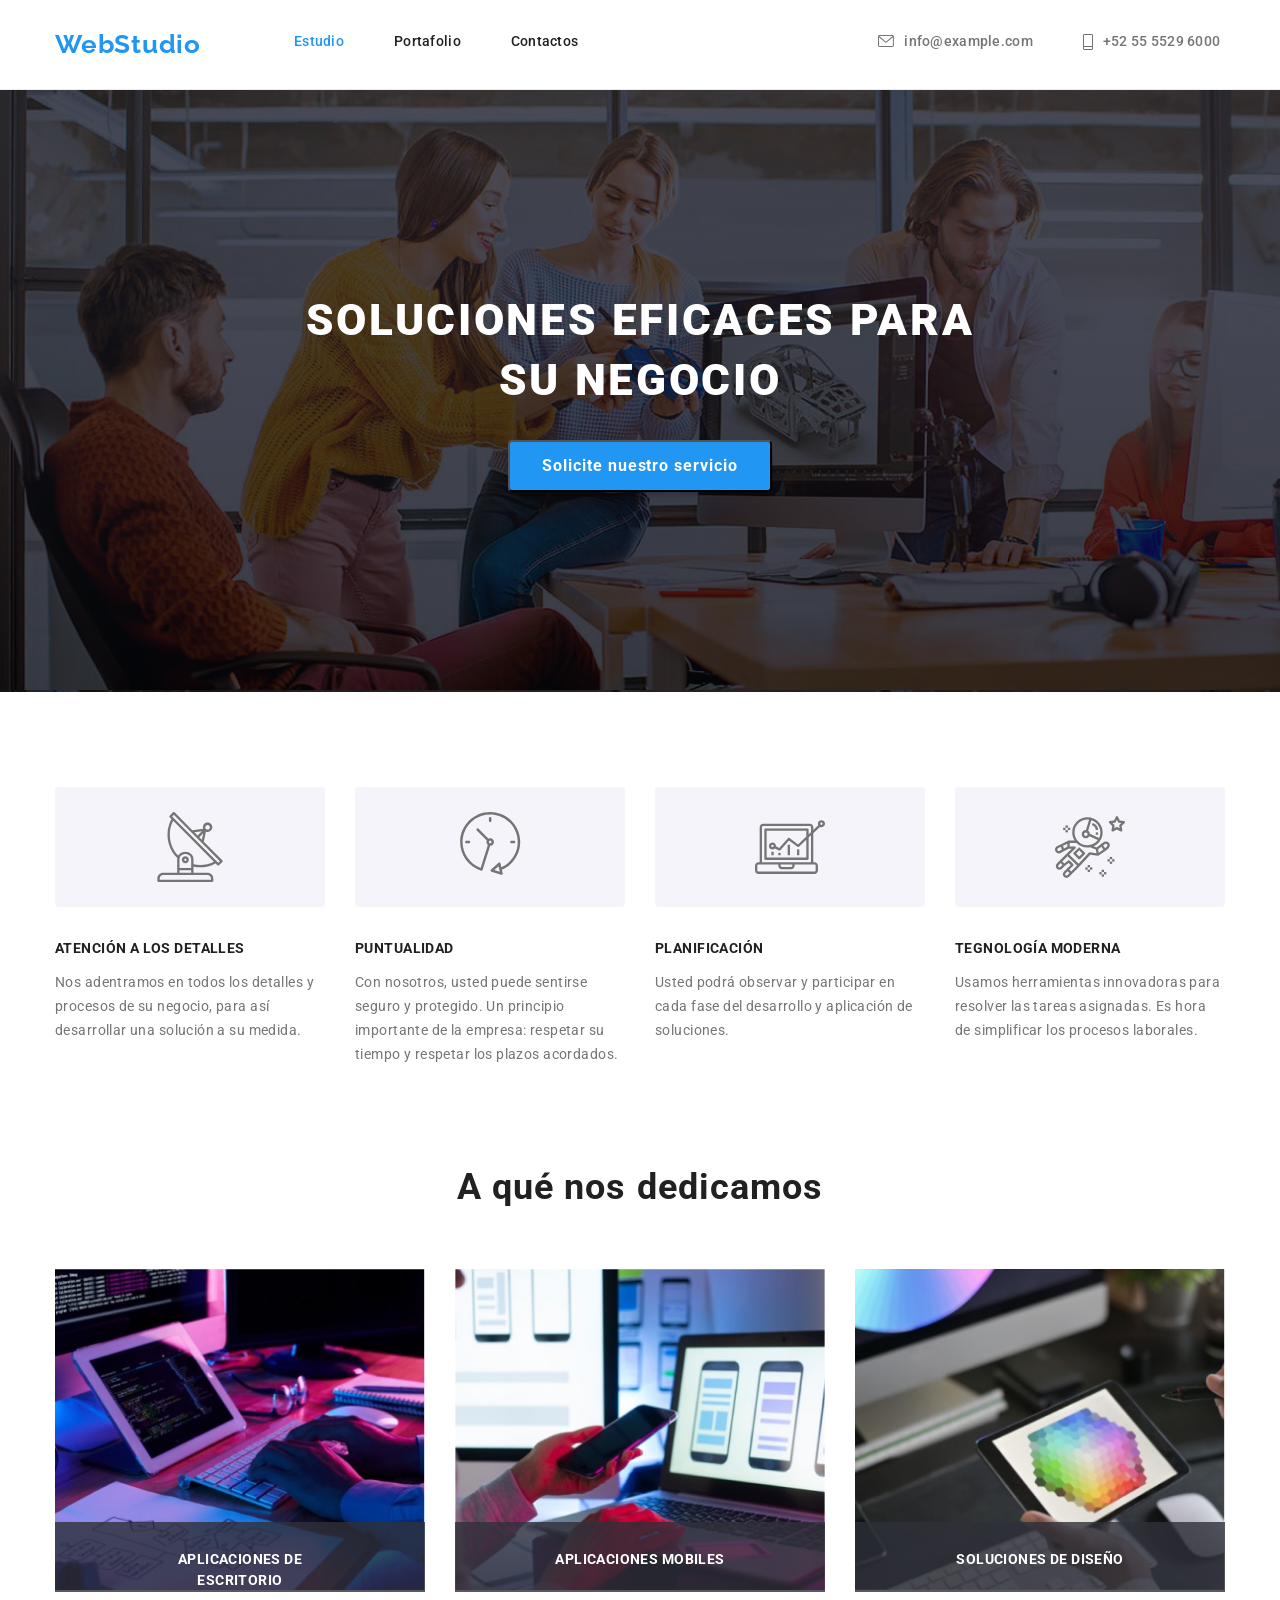
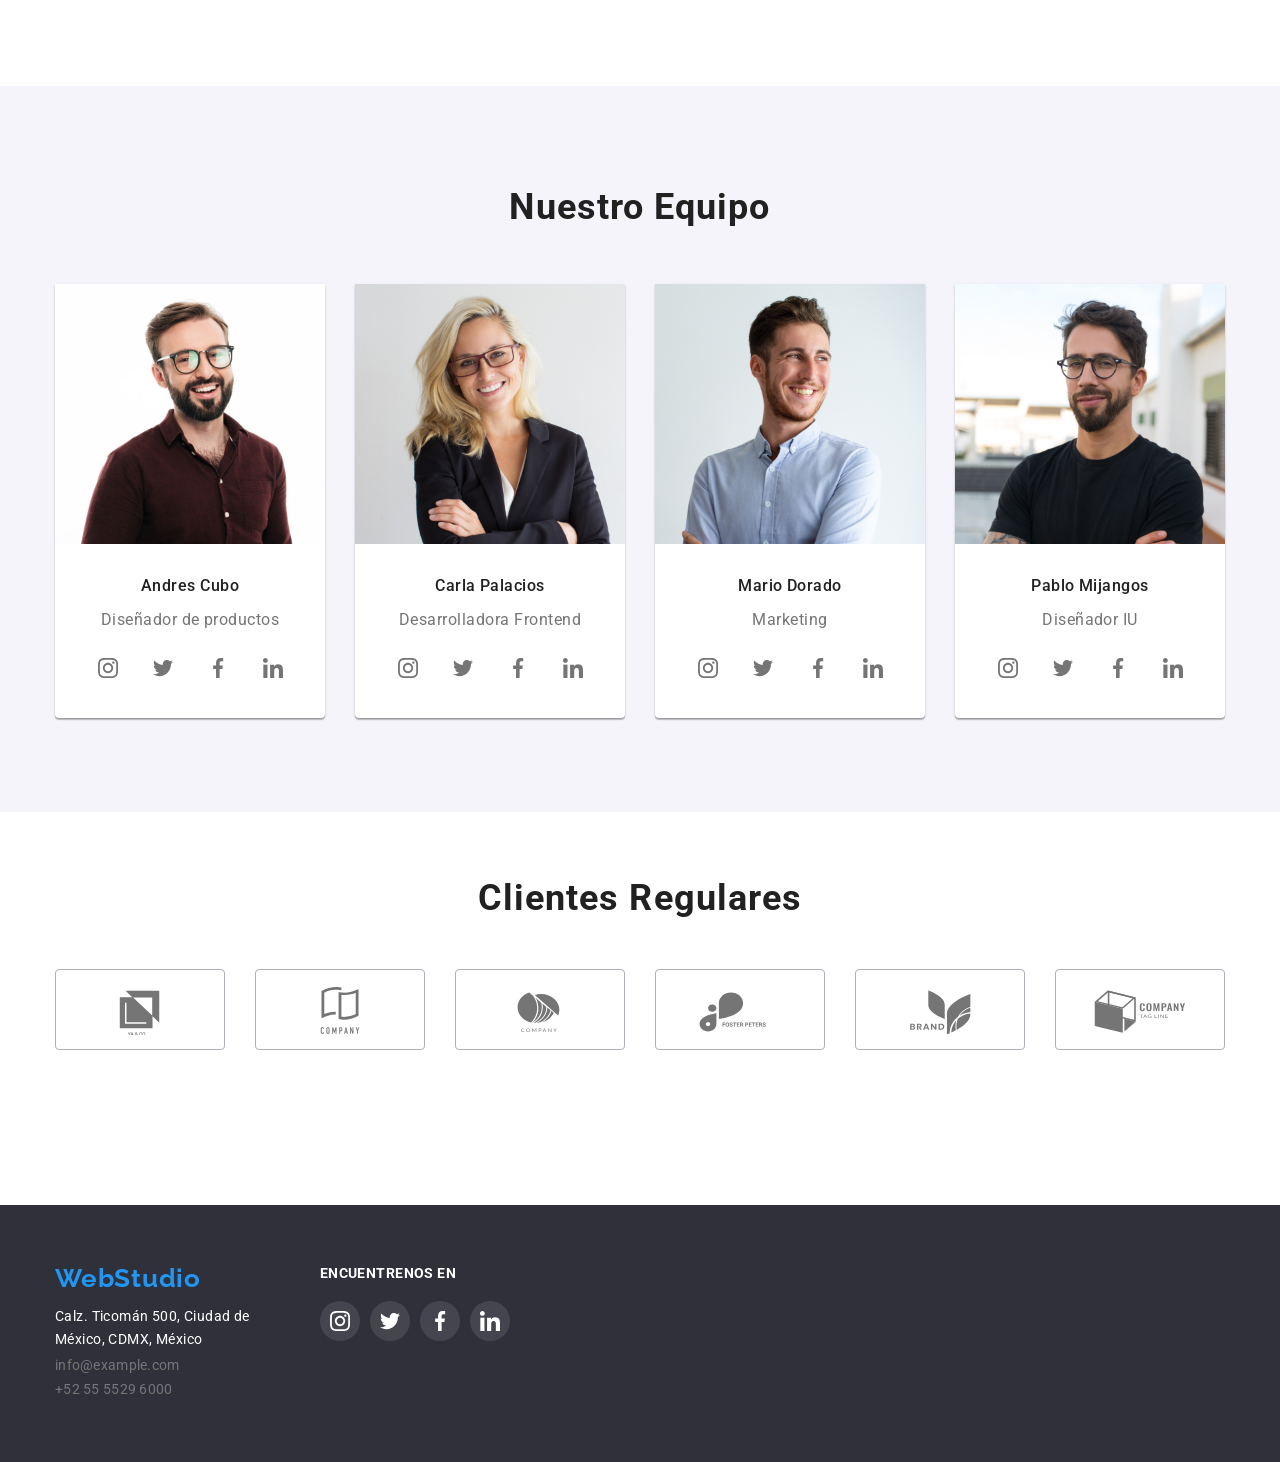
==== index.html @ a6da3574 "Agregar archivos del repositorio 4" ====
<!DOCTYPE html>
<html lang="en">
  <head>
    <meta charset="UTF-8" />
    <meta http-equiv="X-UA-Compatible" content="IE=edge" />
    <meta name="viewport" content="width=device-width, initial-scale=1.0" />
    <title>Tarea de Casa</title>
    <link
      rel="stylesheet"
      href="https://cdnjs.cloudflare.com/ajax/libs/modern-normalize/1.0.0/modern-normalize.min.css"
    />
    <link rel="stylesheet" href="./css/styles.css" />
    <link rel="preconnect" href="https://fonts.googleapis.com" />
    <link rel="preconnect" href="https://fonts.gstatic.com" crossorigin />
    <link
      href="https://fonts.googleapis.com/css2?family=Raleway:wght@700&family=Roboto:wght@400;500;700;900&display=swap"
      rel="stylesheet"
    />
  </head>
  <body>
    <header class="container-header">
      <div class="container flex">
        <nav class="container-nav">
          <a class="header-webstudio" href="webStudio">WebStudio</a>
          <ul class="set-header">
            <li class="item-header">
              <a class="header-text estudio" href="./index.html"> Estudio</a>
            </li>
            <li class="item-header">
              <a class="header-text" href="./portafolio.html"> Portafolio</a>
            </li>
            <li class="item-header">
              <a class="header-text" href="Contactos"> Contactos</a>
            </li>
          </ul>
        </nav>
        <ul class="set-link-header">
          <li class="item-header">
            <svg class="icons-header">
              <use href="./images/symbol-defs.svg#icon-sobre"></use>
            </svg>
            <a class="a-header-text sobre" href="info@example.com">
              info@example.com
            </a>
          </li>
          <li class="item-header">
            <svg class="icons-header telefonio">
              <use href="./images/symbol-defs.svg#icon-telefonio"></use>
            </svg>
            <a class="a-header-text" href="+525555296000"> +52 55 5529 6000 </a>
          </li>
        </ul>
      </div>
    </header>
    <main>
      <section class="container-heroes">
        <div class="container">
          <h1 class="heroes-title">
            SOLUCIONES EFICACES PARA <br />
            SU NEGOCIO
          </h1>
          <button class="heroes-button" type="button">
            Solicite nuestro servicio
          </button>
        </div>
      </section>
      <!--Grupo 1-->
      <section class="container-indicators">
        <div class="container">
          <ul class="card-set-indicators">
            <li class="item-indicators">
              <div class="box-indicators">
                <svg class="icons-indicators">
                  <use href="./images/symbol-defs.svg#icon-antena-1"></use>
                </svg>
              </div>
              <h3 class="indicators-title">ATENCIÓN A LOS DETALLES</h3>
              <p class="indicators-text">
                Nos adentramos en todos los detalles y<br />procesos de su
                negocio, para así <br />desarrollar una solución a su medida.
              </p>
            </li>
            <li class="item-indicators">
              <div class="box-indicators">
                <svg class="icons-indicators">
                  <use href="./images/symbol-defs.svg#icon-reloj-1"></use>
                </svg>
              </div>
              <h3 class="indicators-title">PUNTUALIDAD</h3>
              <p class="indicators-text">
                Con nosotros, usted puede sentirse <br />seguro y protegido. Un
                principio <br />importante de la empresa: respetar su
                <br />tiempo y respetar los plazos acordados.
              </p>
            </li>
            <li class="item-indicators">
              <div class="box-indicators">
                <svg class="icons-indicators">
                  <use href="./images/symbol-defs.svg#icon-diagrama-1"></use>
                </svg>
              </div>
              <h3 class="indicators-title">PLANIFICACIÓN</h3>
              <p class="indicators-text">
                Usted podrá observar y participar en <br />cada fase del
                desarrollo y aplicación de <br />soluciones.
              </p>
            </li>
            <li class="item-indicators">
              <div class="box-indicators">
                <svg class="icons-indicators">
                  <use href="./images/symbol-defs.svg#icon-astronauta-1"></use>
                </svg>
              </div>
              <h3 class="indicators-title">TEGNOLOGÍA MODERNA</h3>
              <p class="indicators-text">
                Usamos herramientas innovadoras para <br />resolver las tareas
                asignadas. Es hora <br />de simplificar los procesos laborales.
              </p>
            </li>
          </ul>
        </div>
      </section>
      <!--Grupo 3-->
      <section class="container-dedicate">
        <div class="container">
          <h2 class="dedicate-our-title">A qué nos dedicamos</h2>
          <ul class="set-images-dedicate">
            <!--imagen 1-->
            <li class="background">
              <img
                class="images-our-team"
                src="./images/computablet1.jpg"
                alt="Primer Miembro del Equipo"
                width="370px"
                height="294px"
              />
              <div class="box-dedicate-bottom">
                <p class="text-dedicate">APLICACIONES DE ESCRITORIO</p>
              </div>
            </li>
            <!--imagen 3-->
            <li class="background">
              <img
                class="images-our-team"
                src="./images/compucelular2.jpg"
                alt="Primer Miembro del Equipo"
                width="370px"
                height="294px"
              />
              <div class="box-dedicate-bottom">
                <p class="text-dedicate">APLICACIONES MOBILES</p>
              </div>
            </li>
            <!--imagen 4-->
            <li class="background">
              <img
                class="images-our-team"
                src="./images/tabletpaletacolores.jpg"
                alt="Primer Miembro del Equipo"
                width="370px"
                height="294px"
              />
              <div class="box-dedicate-bottom">
                <p class="text-dedicate">SOLUCIONES DE DISEÑO</p>
              </div>
            </li>
          </ul>
        </div>
      </section>
      <!--Grupo 2-->
      <section class="our-team">
        <div class="container">
          <h2 class="title-our-team">Nuestro Equipo</h2>
          <!--Tarjetas del equipo-->
          <ul class="set-images-team">
            <!--Tarjeta 1-->
            <li class="item-our-team">
              <img
                class="images-our-team"
                src="./images/andrescubos.jpg"
                alt="Primer Miembro del Equipo"
                width="270"
                height="260"
              />
              <h3 class="name-employee">Andres Cubo</h3>
              <p class="function-employee">Diseñador de productos</p>
              <div class="icons-our-team">
                <div class="hover-conjunt-team">
                  <a class="circle-our-team-icons">
                    <svg class="social-media">
                      <use href="./images/symbol-defs.svg#icon-instagram"></use>
                    </svg>
                  </a>
                </div>
                <div class="hover-conjunt-team">
                  <a class="circle-our-team-icons">
                    <svg class="social-media">
                      <use href="./images/symbol-defs.svg#icon-twitter"></use>
                    </svg>
                  </a>
                </div>
                <div class="hover-conjunt-team">
                  <a class="circle-our-team-icons">
                    <svg class="social-media">
                      <use href="./images/symbol-defs.svg#icon-facebook"></use>
                    </svg>
                  </a>
                </div>
                <div class="hover-conjunt-team">
                  <a class="circle-our-team-icons">
                    <svg class="social-media">
                      <use href="./images/symbol-defs.svg#icon-linkedin"></use>
                    </svg>
                  </a>
                </div>
              </div>
            </li>
            <!--Tarjeta 2-->
            <li class="item-our-team">
              <img
                class="images-our-team"
                src="./images/carlapalacios.jpg"
                alt="Segundo Miembro del Equipo"
                width="270"
                height="260"
              />
              <h3 class="name-employee">Carla Palacios</h3>
              <p class="function-employee">Desarrolladora Frontend</p>
              <div class="icons-our-team">
                <div class="hover-conjunt-team">
                  <a class="circle-our-team-icons">
                    <svg class="social-media">
                      <use href="./images/symbol-defs.svg#icon-instagram"></use>
                    </svg>
                  </a>
                </div>
                <div class="hover-conjunt-team">
                  <a class="circle-our-team-icons">
                    <svg class="social-media">
                      <use href="./images/symbol-defs.svg#icon-twitter"></use>
                    </svg>
                  </a>
                </div>
                <div class="hover-conjunt-team">
                  <a class="circle-our-team-icons">
                    <svg class="social-media">
                      <use href="./images/symbol-defs.svg#icon-facebook"></use>
                    </svg>
                  </a>
                </div>
                <div class="hover-conjunt-team">
                  <a class="circle-our-team-icons">
                    <svg class="social-media">
                      <use href="./images/symbol-defs.svg#icon-linkedin"></use>
                    </svg>
                  </a>
                </div>
              </div>
            </li>
            <!--Tarjeta 3-->
            <li class="item-our-team">
              <img
                class="images-our-team"
                src="./images/mariodorado.jpg"
                alt="Tercer Miembro del Equipo"
                width="270"
                height="260"
              />
              <h3 class="name-employee">Mario Dorado</h3>
              <p class="function-employee">Marketing</p>
              <div class="icons-our-team">
                <div class="hover-conjunt-team">
                  <a class="circle-our-team-icons">
                    <svg class="social-media">
                      <use href="./images/symbol-defs.svg#icon-instagram"></use>
                    </svg>
                  </a>
                </div>
                <div class="hover-conjunt-team">
                  <a class="circle-our-team-icons">
                    <svg class="social-media">
                      <use href="./images/symbol-defs.svg#icon-twitter"></use>
                    </svg>
                  </a>
                </div>
                <div class="hover-conjunt-team">
                  <a class="circle-our-team-icons">
                    <svg class="social-media">
                      <use href="./images/symbol-defs.svg#icon-facebook"></use>
                    </svg>
                  </a>
                </div>
                <div class="hover-conjunt-team">
                  <a class="circle-our-team-icons">
                    <svg class="social-media">
                      <use href="./images/symbol-defs.svg#icon-linkedin"></use>
                    </svg>
                  </a>
                </div>
              </div>
            </li>
            <!--Tarjeta 4-->
            <li class="item-our-team">
              <img
                class="images-our-team"
                src="./images/pablomijangos.jpg"
                alt="cuarto Miembro del Equipo"
                width="270"
                height="260"
              />
              <h3 class="name-employee">Pablo Mijangos</h3>
              <p class="function-employee">Diseñador IU</p>
              <div class="icons-our-team">
                <div class="hover-conjunt-team">
                  <a class="circle-our-team-icons">
                    <svg class="social-media">
                      <use href="./images/symbol-defs.svg#icon-instagram"></use>
                    </svg>
                  </a>
                </div>
                <div class="hover-conjunt-team">
                  <a class="circle-our-team-icons">
                    <svg class="social-media">
                      <use href="./images/symbol-defs.svg#icon-twitter"></use>
                    </svg>
                  </a>
                </div>
                <div class="hover-conjunt-team">
                  <a class="circle-our-team-icons">
                    <svg class="social-media">
                      <use href="./images/symbol-defs.svg#icon-facebook"></use>
                    </svg>
                  </a>
                </div>
                <div class="hover-conjunt-team">
                  <a class="circle-our-team-icons">
                    <svg class="social-media">
                      <use href="./images/symbol-defs.svg#icon-linkedin"></use>
                    </svg>
                  </a>
                </div>
              </div>
            </li>
          </ul>
        </div>
      </section>
      <section class="container-regular-customers">
        <div class="container">
          <h2 class="title-regular-customers">Clientes Regulares</h2>
          <ul class="set-regular-customer">
            <li>
              <a class="box-regular-customer">
                <svg class="logos-regular-customer">
                  <use href="./images/symbol-defs.svg#icon-logo-1"></use>
                </svg>
              </a>
            </li>
            <li>
              <a class="box-regular-customer">
                <svg class="logos-regular-customer">
                  <use href="./images/symbol-defs.svg#icon-logo-2"></use>
                </svg>
              </a>
            </li>
            <li>
              <a class="box-regular-customer">
                <svg class="logos-regular-customer">
                  <use href="./images/symbol-defs.svg#icon-logo-3"></use>
                </svg>
              </a>
            </li>
            <li>
              <a class="box-regular-customer">
                <svg class="logos-regular-customer">
                  <use href="./images/symbol-defs.svg#icon-logo-4"></use>
                </svg>
              </a>
            </li>
            <li>
              <a class="box-regular-customer">
                <svg class="logos-regular-customer">
                  <use
                    class="icons"
                    href="./images/symbol-defs.svg#icon-logo-5"
                  ></use>
                </svg>
              </a>
            </li>
            <li>
              <a class="box-regular-customer">
                <svg class="logos-regular-customer">
                  <use
                    class="icons"
                    href="./images/symbol-defs.svg#icon-logo-6"
                  ></use>
                </svg>
              </a>
            </li>
          </ul>
        </div>
      </section>
    </main>
    <!--Base-->
    <footer class="container-footer">
      <div class="container flex">
        <div class="block">
          <a class="header-webstudio-footer" href="webStudio">WebStudio</a>
          <address class="address-footer">
            <p class="p-footer">
              Calz. Ticomán 500, Ciudad de <br />México, CDMX, México
            </p>
            <ul class="set-addrees-footer">
              <li class="item-a-footer">
                <a class="a-footer" href="info@example.com">
                  info@example.com</a
                >
              </li>
              <li class="item-a-footer">
                <a class="a-footer" href="+525555296000"> +52 55 5529 6000 </a>
              </li>
            </ul>
          </address>
        </div>
        <div class="container-footer-icons">
          <p class="title-meet">ENCUENTRENOS EN</p>
          <ul class="set-footer-icons">
            <li>
              <div class="circle-footer-icons">
                <svg class="social-media-footer">
                  <use href="./images/symbol-defs.svg#icon-instagram"></use>
                </svg>
              </div>
            </li>
            <li>
              <div class="circle-footer-icons">
                <svg class="social-media-footer">
                  <use href="./images/symbol-defs.svg#icon-twitter"></use>
                </svg>
              </div>
            </li>
            <li>
              <div class="circle-footer-icons">
                <svg class="social-media-footer">
                  <use href="./images/symbol-defs.svg#icon-facebook"></use>
                </svg>
              </div>
            </li>
            <li>
              <div class="circle-footer-icons">
                <svg class="social-media-footer">
                  <use href="./images/symbol-defs.svg#icon-linkedin"></use>
                </svg>
              </div>
            </li>
          </ul>
        </div>
      </div>
    </footer>
  </body>
</html>
---- css/styles.css ----
html {
  box-sizing: border-box;
}

:root {
  --color-text: #212121;
  --background-color-heroes: #2f303a;
  --border-buttom-header-color: #ececec;
  --background-color-header: #ffffff;
  --background-color-team: #f5f4fa;
  --color-pseudoclase: #2196f3;
  --color-link: #757575;
  --item-products-border: #eeeeee;
  --background-color-icons-footer: rgba(255, 255, 255, 0.1);
  --color-icons: rgba(117, 117, 117, 1);
  --background-color-heroes-degrade: rgba(47, 48, 58, 0.4);
}

*,
*::after,
*::before {
  box-sizing: inherit;
}
/* Estilos para poner a cero la sangría superior de los elementos */
h1,
h2,
h3,
h4,
h5,
h6,
p {
  margin-top: 0;
  margin-bottom: 0;
}
/* Clase para restablecer las propiedades básicas de las listas (ul) */
ul {
  list-style: none;
  padding-left: 0;
  text-decoration: none;
  margin: 0;
}
/* Clase para restablecer las propiedades básicas de los enlaces */
a {
  text-decoration: none;
  color: inherit;
}
/* Propiedades para la correcta visualización de las imágenes */
img {
  display: block;
  max-width: 100%;
  height: auto;
}
/* Propiedad para anular la cursiva en address */

address {
  font-style: normal;
}

body {
  font-size: 14px;
  font-family: 'Roboto', sans-serif;
  letter-spacing: 0.03em;
  color: var(--color-text);
}

/* header */

.container {
  width: 1200px;
  padding-left: 15px;
  padding-right: 15px;
  margin-left: auto;
  margin-right: auto;
}

.flex {
  display: flex;
}

.container-header {
  display: flex;
  background-color: var(--background-color-header);
  border-bottom: 1px solid var(--border-buttom-header-color);
}

.container-nav {
  display: flex;
}

.header-webstudio {
  color: var(--color-pseudoclase);
  font-family: 'Raleway', sans-serif;
  font-size: 26px;
  font-weight: 700;
  line-height: 1.1em;
  letter-spacing: 0.03em;
  text-align: right;
  text-decoration: none;
  padding: 30px 0px;
  margin-right: 93px;
}

.set-header {
  display: flex;
  padding: 30px 0px;
  margin-right: 300px;
}

.header-text {
  font-size: 14px;
  font-weight: 500;
  line-height: 1.7em;
  letter-spacing: 0.02em;
  text-decoration: none;
}

.header-text:hover,
.header-text:focus {
  color: var(--color-pseudoclase);
}

.set-link-header {
  display: flex;
  padding: 30px 0px;
}

.item-header {
  display: flex;
}

.item-header:not(:last-child) {
  margin-right: 50px;
}

.estudio {
  color: var(--color-pseudoclase);
}

.portafolio {
  color: var(--color-pseudoclase);
}

.a-header-text {
  color: var(--color-link);
  font-weight: 500;
  font-size: 14px;
  line-height: 1.7em;
  letter-spacing: 0.02em;
  text-decoration: none;
  text-align: right;
}

.icons-header {
  height: 12px;
  width: 16px;
  fill: var(--color-icons);
  cursor: pointer;
  margin-right: 10px;
  margin-top: 5px;
}

.telefonio {
  height: 16px;
  width: 10px;
  margin-top: 4px;
}

.item-header:hover .a-header-text {
  color: var(--color-pseudoclase);
}

.item-header:hover .icons-header {
  fill: var(--color-pseudoclase);
}

/* Main Section Heroes */
.container-heroes {
  background-image: linear-gradient(rgba(35, 39, 50, 0.6), rgba(5, 7, 12, 0.6)),
    url(../images/Imagen.jpg);
  padding-top: 200px;
  padding-bottom: 200px;
}

.heroes-title {
  color: white;

  font-style: normal;
  font-weight: 900;
  font-size: 44px;
  line-height: 60px;

  text-align: center;
  letter-spacing: 0.06em;
  text-transform: uppercase;
}

.heroes-button {
  margin: auto;
  gap: 10px;
  padding: 10px 32px;
  font-style: normal;
  font-weight: 700;
  font-size: 16px;
  line-height: 1.8;
  display: flex;
  letter-spacing: 0.06em;
  cursor: pointer;
  box-shadow: 0px 4px 4px rgba(0, 0, 0, 0.15);
  border-radius: 4px;
  margin-top: 30px;
  background-color: var(--color-pseudoclase);
  color: var(--background-color-header);
}

/* Main Section indicators */

.container-indicators {
  padding-top: 95px;
  padding-bottom: 94px;
}

.item-indicadors {
  flex-basis: calc((100%-90px) / 4);
}

.box-indicators {
  width: 270px;
  height: 120px;
  background: #f5f4fa;
  border-radius: 4px;
  margin-bottom: 30px;
  display: inline-flex;
}

.icons-indicators {
  padding: 25px 100px;
  fill: var(--color-icons);
  cursor: pointer;
}

.icons-indicators:hover {
  fill: #2196f3;
}

.card-set-indicators {
  display: flex;
  gap: 30px;
}

.indicators-title {
  color: var(--color-text);
  font-size: 14px;
  font-weight: 700;
  line-height: 1.7;
  letter-spacing: 0.03em;
  text-align: left;
  margin-bottom: 10px;
}

.indicators-text {
  color: var(--color-link);
  font-size: 14px;
  font-weight: 400;
  line-height: 1.7;
  letter-spacing: 0.03em;
  text-align: left;
}

/* Main Section dedicate */

.container-dedicate {
  margin: auto;
  mix-blend-mode: normal;
}

.dedicate-our-title {
  font-size: 36px;
  font-weight: 700;
  line-height: 1.5;
  letter-spacing: 0.03em;
  text-align: center;
  margin-bottom: 55.05px;
}

.set-images-dedicate {
  display: flex;
  margin: auto;
  justify-content: center;
  gap: 30px;
}

.background {
  width: 373px;
  height: 323px;
  position: relative;
}

.box-dedicate-bottom {
  width: 370px;
  height: 70px;
  background: rgba(47, 48, 58, 0.8);
  position: absolute;
  bottom: 0;
}

.text-dedicate {
  font-weight: 700;
  font-size: 14px;
  line-height: 1.5;
  text-align: center;
  letter-spacing: 0.03em;
  text-transform: uppercase;
  color: var(--background-color-header);
  padding: 27px 79px;
}

/* Main Section team */

.our-team {
  margin-top: 94px;
  background-color: var(--background-color-team);
}

.title-our-team {
  font-size: 36px;
  font-weight: 700;
  line-height: 1.5;
  letter-spacing: 0.03em;
  text-align: center;
  margin: auto;
  padding-top: 94px;
}

.set-images-team {
  display: flex;
  margin-top: 50px;
  padding-bottom: 94px;
  gap: 30px;
}

.item-our-team {
  box-shadow: 0px 1px 3px rgba(0, 0, 0, 0.12), 0px 1px 1px rgba(0, 0, 0, 0.14),
    0px 2px 1px rgba(0, 0, 0, 0.2);
  border-radius: 0px 0px 4px 4px;
  background-color: white;
}

.name-employee {
  color: var(--color-text);
  font-size: 16px;
  font-weight: 500;
  line-height: 1.5;
  letter-spacing: 0.03em;
  text-align: center;
  padding-top: 30px;
}

.function-employee {
  color: var(--color-link);
  font-size: 16px;
  font-weight: 400;
  line-height: 1.5;
  letter-spacing: 0.03em;
  text-align: center;
  margin-top: 10px;
}

.icons-our-team {
  display: flex;
  padding-top: 16px;
  padding-bottom: 30px;
  align-items: center;
  justify-content: center;
  gap: 15px;
}

.hover-conjunt-team:hover .circle-our-team-icons {
  background-color: var(--color-pseudoclase);
}
.hover-conjunt-team:hover .social-media {
  fill: var(--background-color-header);
}

.circle-our-team-icons {
  height: 40px;
  width: 40px;
  border-radius: 50%;
  display: flex;
  align-items: center;
  justify-content: center;
  cursor: pointer;
}

.circle-our-team-icons:hover {
  background-color: var(--color-pseudoclase);
}

.social-media {
  height: 20px;
  width: 20px;
  fill: var(--color-icons);
  cursor: pointer;
}

.social-media:hover {
  fill: var(--background-color-header);
}

.container-regular-customers {
  padding-bottom: 151px;
}

.title-regular-customers {
  font-size: 36px;
  font-weight: 700;
  line-height: 1.5;
  letter-spacing: 0.03em;
  text-align: center;
  padding-top: 59px;
  margin-bottom: 44px;
}

.set-regular-customer {
  gap: 30px;
  display: flex;
}

.logos-regular-customer {
  box-sizing: border-box;
  border: 1px solid #afb1b8;
  border-radius: 4px;
  width: 170px;
  height: 81px;
  padding: 14px 32px;
  fill: var(--color-icons);
  cursor: pointer;
}

.box-regular-customer:hover .logos-regular-customer {
  fill: var(--color-pseudoclase);
  border-color: var(--color-pseudoclase);
}

/* page Briefcase*/

/* Desde este punto se maneja la pagina de portafolio */

/* main section FilterBriefcase */

.container-briefcase {
  background-color: white;
  margin: auto;
}

.set-filter-briefcase {
  display: flex;
  padding-top: 106px;
  align-items: center;
  justify-content: center;
}

.item-filter-briefcase {
  margin-right: 8px;
}

.filter-briefcase {
  border-radius: 4px;
  font-size: 16px;
  font-weight: 500;
  line-height: 1.5;
  letter-spacing: 0.03em;
  text-align: center;
  border: none;
  cursor: pointer;
  padding: 6px 24px;
}

.filter-briefcase:hover,
.filter-briefcase:focus {
  box-shadow: 0px 2px 2px 0px rgba(0, 0, 0, 0.12);

  box-shadow: 0px 1px 2px 0px rgba(0, 0, 0, 0.08);

  box-shadow: 0px 3px 1px 0px rgba(0, 0, 0, 0.1);
}

.todo {
  background: var(--color-pseudoclase);
  color: white;
  text-align: center;
}

.filter-briefcase:hover,
.filter-briefcase:focus {
  background: var(--color-pseudoclase);
  color: white;
}

/* main section products */

.set-products {
  display: flex;
  flex-wrap: wrap;
  margin-top: 50px;
  padding-bottom: 82px;
  gap: 26px;
}

.item-products {
  background-color: var(--background-color-header);
  border-radius: 4px;
  border: 1px solid var(--item-products-border);
}

.item-products:hover {
  box-shadow: 1px 4px 6px 0px rgba(0, 0, 0, 0.16);

  box-shadow: 0px 4px 4px 0px rgba(0, 0, 0, 0.06);

  box-shadow: 0px 1px 1px 0px rgba(0, 0, 0, 0.12);
}

.title-information {
  cursor: pointer;
  font-size: 18px;
  font-weight: 700;
  line-height: 1.2;
  letter-spacing: 0.06em;
  text-align: left;
  padding-top: 20px;
  padding-left: 24px;
  padding-right: 20px;
}

.contens-information {
  cursor: pointer;
  color: #757575;
  font-size: 16px;
  line-height: 1.5;
  letter-spacing: 0.03em;
  text-align: left;
  padding-left: 24px;
  padding-right: 24px;
  padding-bottom: 20px;
  margin-top: 4px;
}

/* Footer */

footer {
  color: white;
  background-color: var(--background-color-heroes);
}

.container-footer {
  padding-top: 60px;
  padding-bottom: 60px;
}

.header-webstudio-footer {
  color: var(--color-pseudoclase);
  font-family: 'Raleway', sans-serif;
  font-size: 26px;
  font-weight: 700;
  line-height: 1;
  letter-spacing: 0.03em;
  text-decoration: none;
  cursor: pointer;
  margin-top: 60px;
}

.p-footer {
  font-size: 14px;
  font-weight: 400;
  line-height: 1.7;
  letter-spacing: 0.03em;
  margin-bottom: 2px;
  margin-top: 14px;
}

.set-addrees-footer {
  display: inline-block;
  margin: auto;
}

.item-a-footer {
  margin: auto;
}

.a-footer:hover,
.a-footer:focus {
  color: var(--color-pseudoclase);
}

.a-footer:active {
  color: var(--color-pseudoclase);
}

.a-footer {
  color: var(--color-link);
  font-weight: 400;
  font-size: 14px;
  line-height: 1.7;
  letter-spacing: 0.02em;
  margin-bottom: 47px;
  padding-bottom: 9px;
}

.container-footer-icons {
  display: flex;
  background-color: var(background-color-icons-footer);
  display: block;
  margin-left: 70px;
}

.title-meet {
  font-weight: 700;
  font-size: 14px;
  line-height: 16px;
  letter-spacing: 0.03em;
  text-transform: uppercase;
  margin-bottom: 20px;
}

.set-footer-icons {
  display: flex;
  gap: 10px;
}

.circle-footer-icons {
  height: 40px;
  width: 40px;
  background-color: var(--background-color-icons-footer);
  border-radius: 50%;
  display: flex;
  align-items: center;
  justify-content: center;
  cursor: pointer;
}

.circle-footer-icons:hover {
  background-color: var(--color-pseudoclase);
}

.social-media-footer {
  height: 20px;
  width: 20px;
  fill: var(--background-color-header);
}
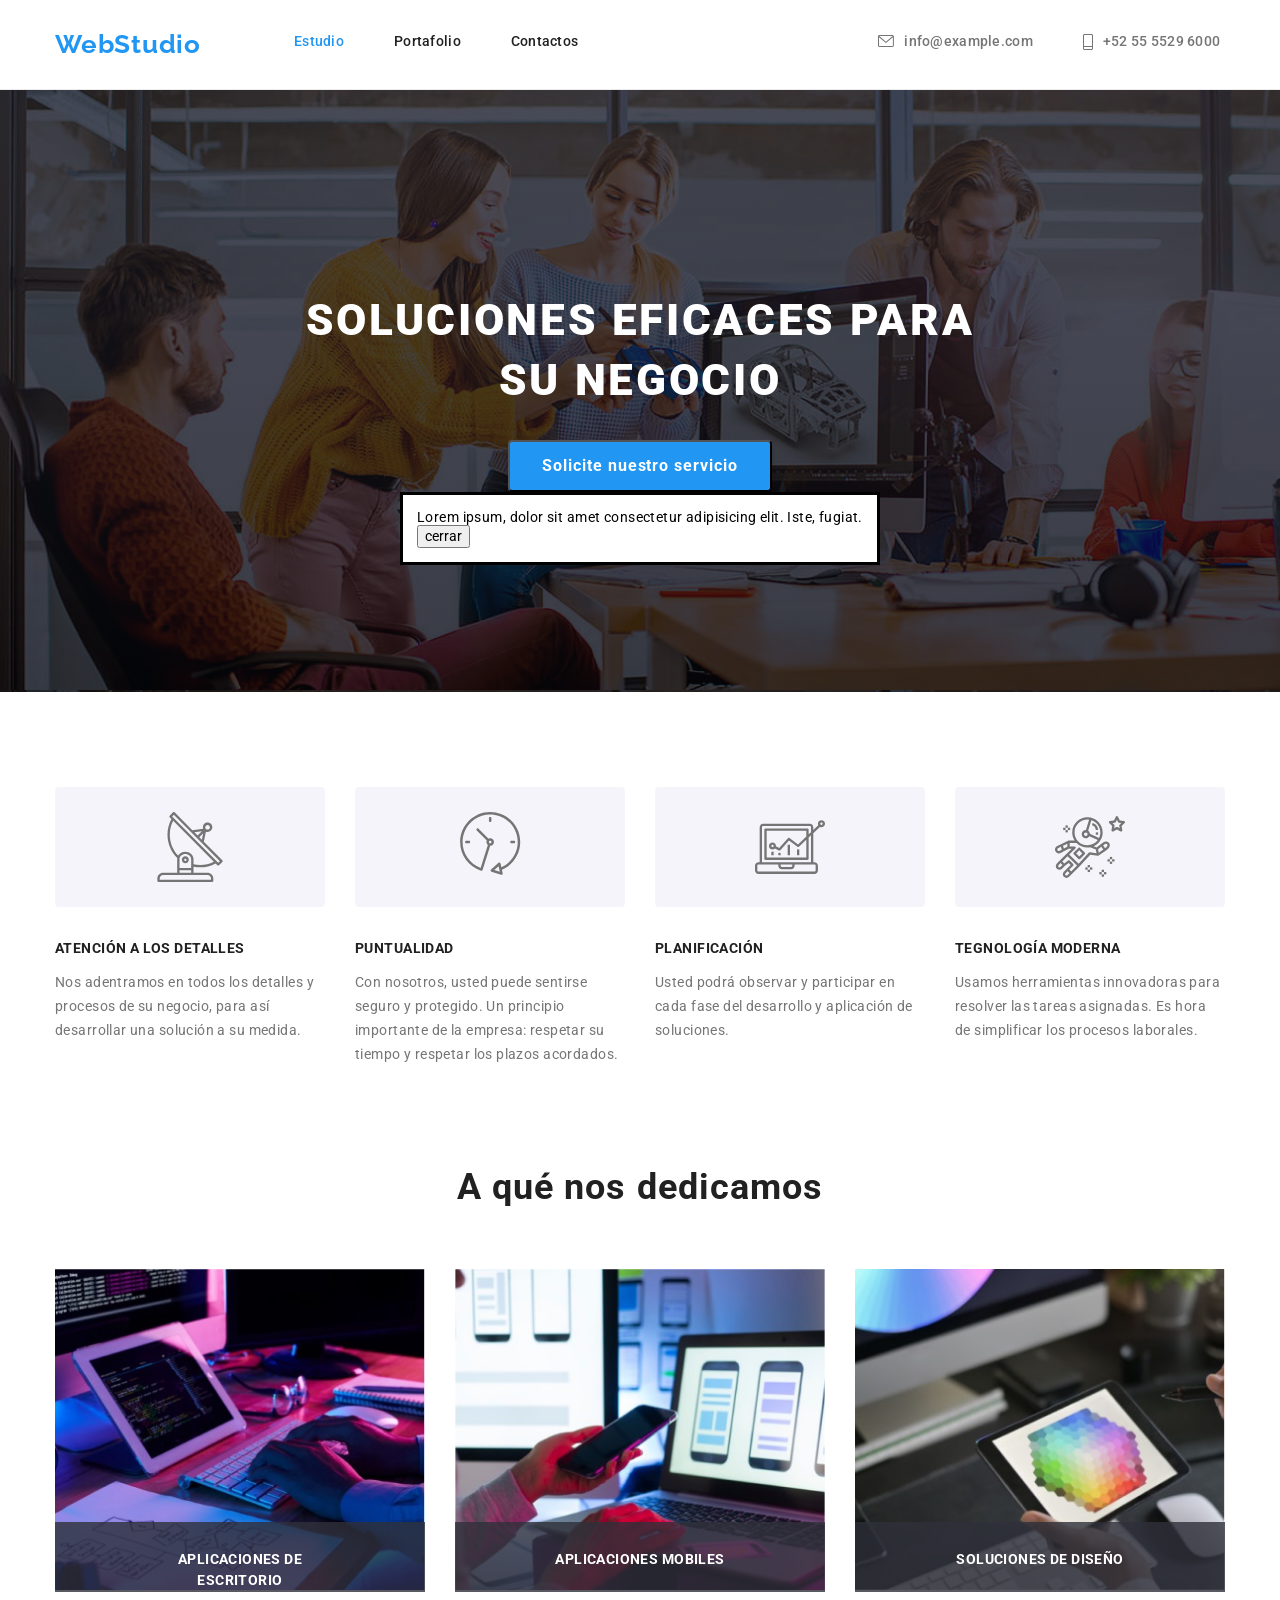
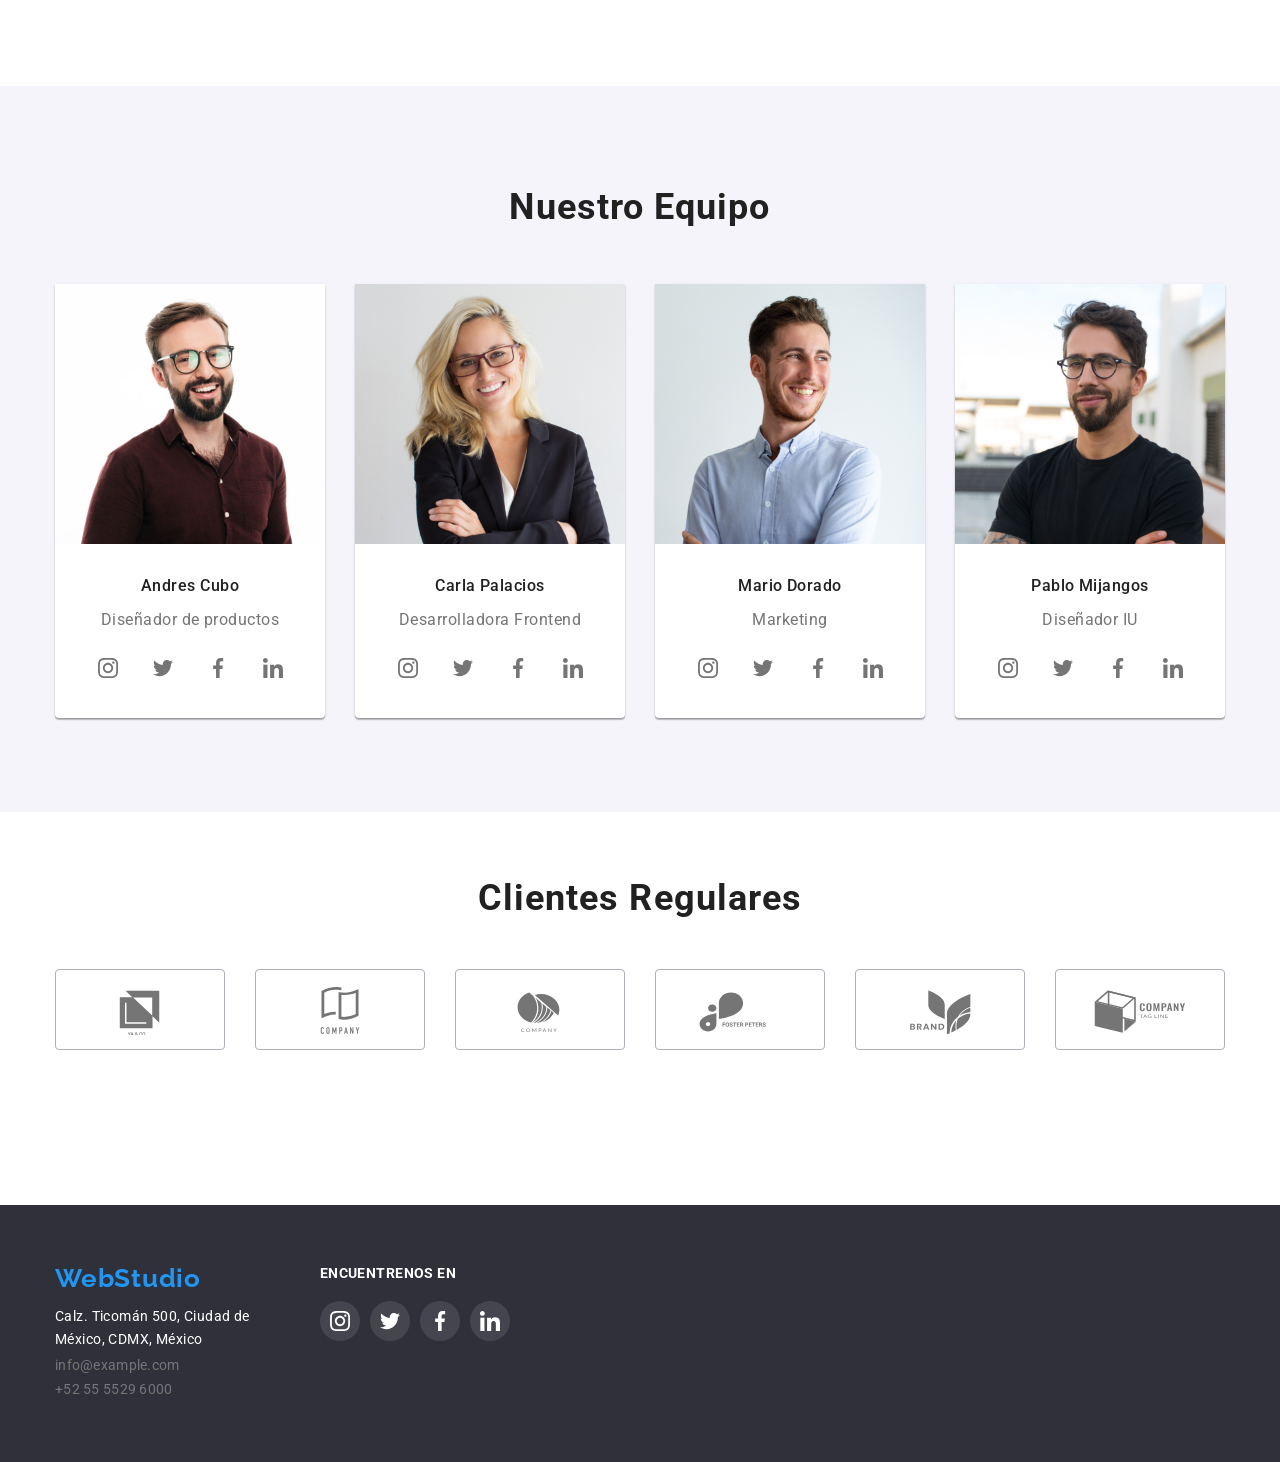
==== commit f4c31854: "Cambios pertinentes 01" ====
--- a/index.html
+++ b/index.html
@@ -59,9 +59,16 @@
             SOLUCIONES EFICACES PARA <br />
             SU NEGOCIO
           </h1>
-          <button class="heroes-button" type="button">
+          <button id="btn-open-modal" class="heroes-button" type="button">
             Solicite nuestro servicio
           </button>
+          <dialog open id="modal">
+            <p>
+              Lorem ipsum, dolor sit amet consectetur adipisicing elit. Iste,
+              fugiat.
+            </p>
+            <button id="btn-open-close">cerrar</button>
+          </dialog>
         </div>
       </section>
       <!--Grupo 1-->
@@ -456,5 +463,6 @@
         </div>
       </div>
     </footer>
+    <script src="./js/modal.js"></script>
   </body>
 </html>
--- a/css/styles.css
+++ b/css/styles.css
@@ -14,6 +14,7 @@
   --background-color-icons-footer: rgba(255, 255, 255, 0.1);
   --color-icons: rgba(117, 117, 117, 1);
   --background-color-heroes-degrade: rgba(47, 48, 58, 0.4);
+  --background-color-box-products-hover: gba(33, 150, 243, 0.9);
 }
 
 *,
@@ -510,14 +511,91 @@
   background-color: var(--background-color-header);
   border-radius: 4px;
   border: 1px solid var(--item-products-border);
+  background-repeat: no-repeat;
 }
 
 .item-products:hover {
   box-shadow: 1px 4px 6px 0px rgba(0, 0, 0, 0.16);
-
   box-shadow: 0px 4px 4px 0px rgba(0, 0, 0, 0.06);
-
   box-shadow: 0px 1px 1px 0px rgba(0, 0, 0, 0.12);
+}
+
+.box-container-products-hover {
+  position: relative;
+  width: 370px;
+  height: 294px;
+  margin-left: auto;
+  margin-right: auto;
+  overflow: hidden;
+}
+
+.item-products:nth-child(1) {
+  background-image: url(../images/computerthree.jpg);
+}
+
+.item-products:nth-child(2) {
+  background-image: url(../images/basketball.jpg);
+}
+
+.item-products:nth-child(3) {
+  background-image: url(../images/theseafood.jpg);
+}
+
+.item-products:nth-child(4) {
+  background-image: url(../images/headphones.jpg);
+}
+
+.item-products:nth-child(5) {
+  background-image: url(../images/thebox.jpg);
+}
+
+.item-products:nth-child(6) {
+  background-image: url(../images/computer.jpg);
+}
+
+.item-products:nth-child(7) {
+  background-image: url(../images/magazine.jpg);
+}
+
+.item-products:nth-child(8) {
+  background-image: url(../images/label.jpg);
+}
+
+.item-products:nth-child(9) {
+  background-image: url(../images/computertwo.jpg);
+}
+
+.item-products:hover .overlay-products-hover {
+  top: 0px;
+  background-color: var(--background-color-box-products-hover);
+}
+
+.overlay-products-hover {
+  position: absolute;
+  width: 370px;
+  height: 294px;
+  top: 300px;
+  transition: 250ms;
+  transition-timing-function: cubic-bezier(0.4, 0, 0.2, 1);
+  color: white;
+  background: rgb(33, 150, 243);
+  background: linear-gradient(
+    90deg,
+    rgba(33, 150, 243, 0.9) 0%,
+    rgba(33, 150, 243, 0.9) 100%
+  );
+}
+
+.box-container-information-products {
+  background-color: white;
+}
+
+.text-hover-card {
+  font-weight: 400;
+  font-size: 18px;
+  line-height: 28px;
+  letter-spacing: 0.03em;
+  padding: 63px 24px;
 }
 
 .title-information {
@@ -566,6 +644,7 @@
   letter-spacing: 0.03em;
   text-decoration: none;
   cursor: pointer;
+
   margin-top: 60px;
 }
 
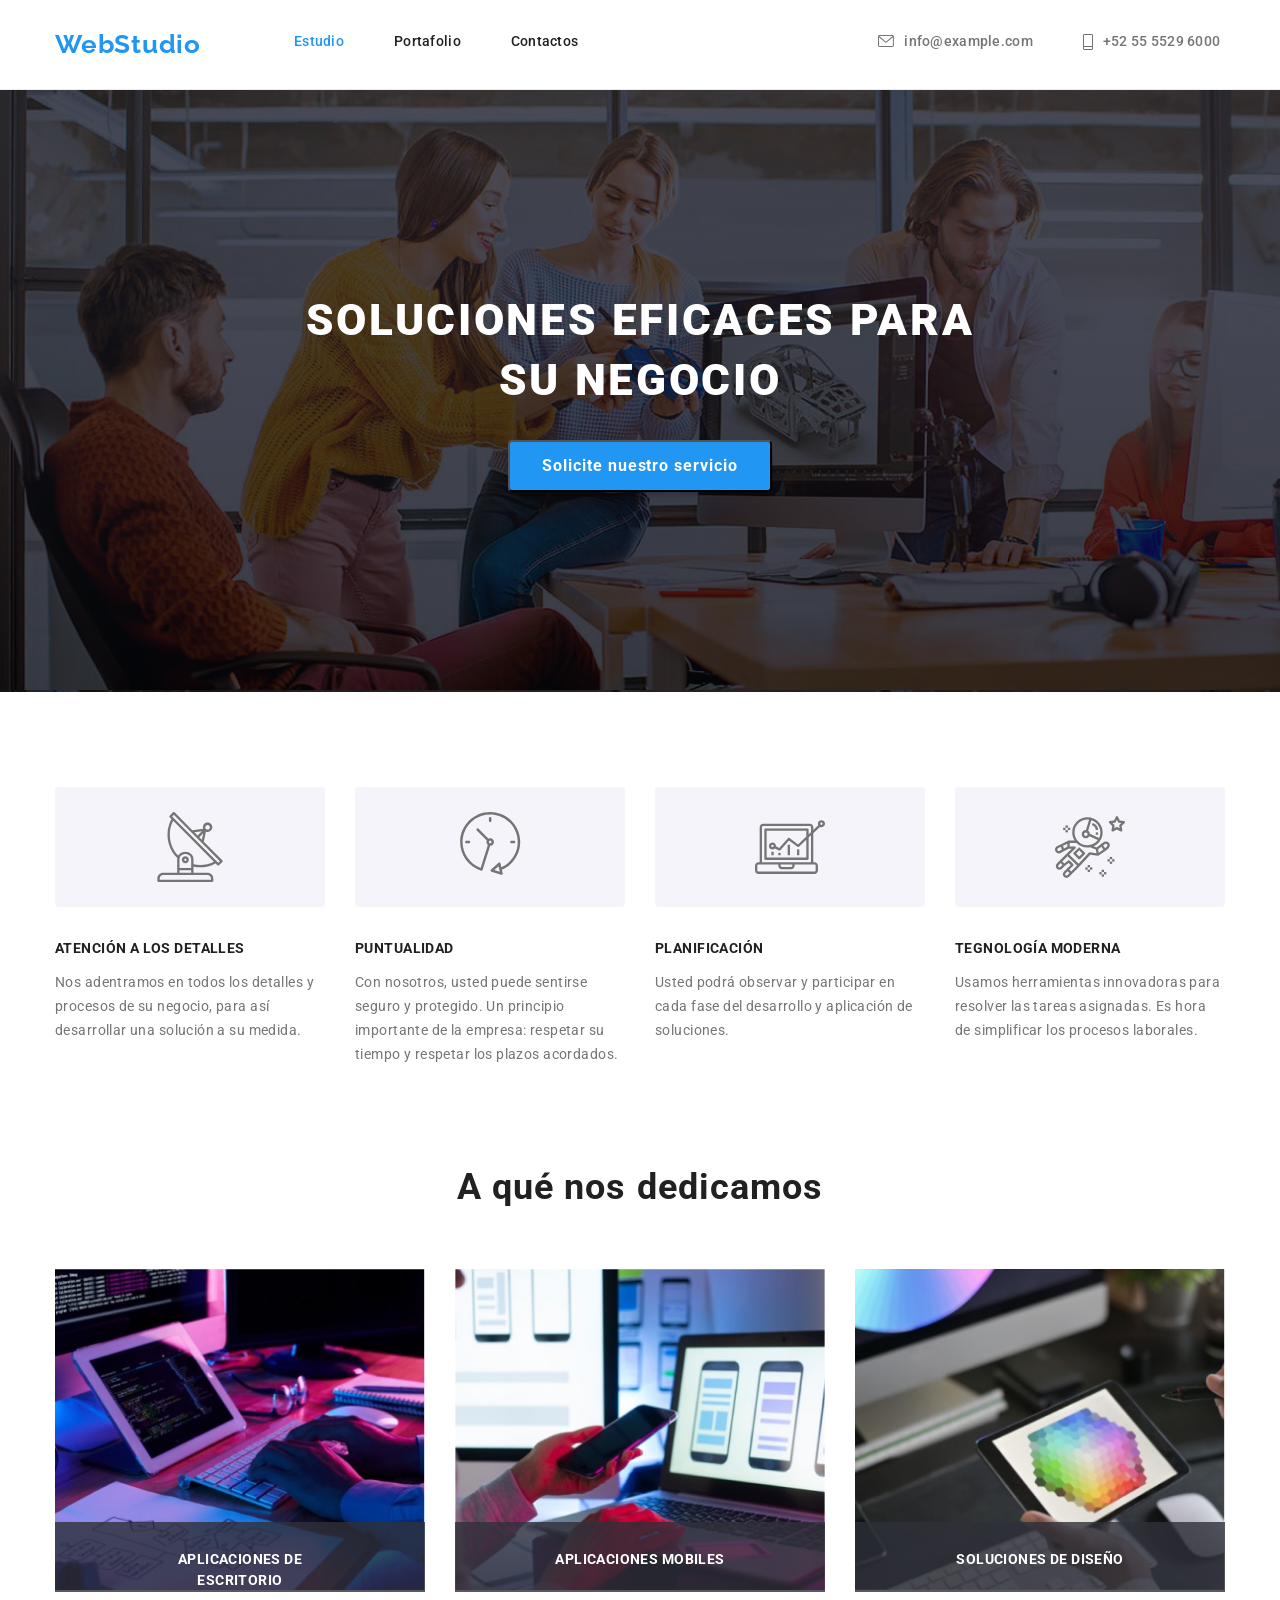
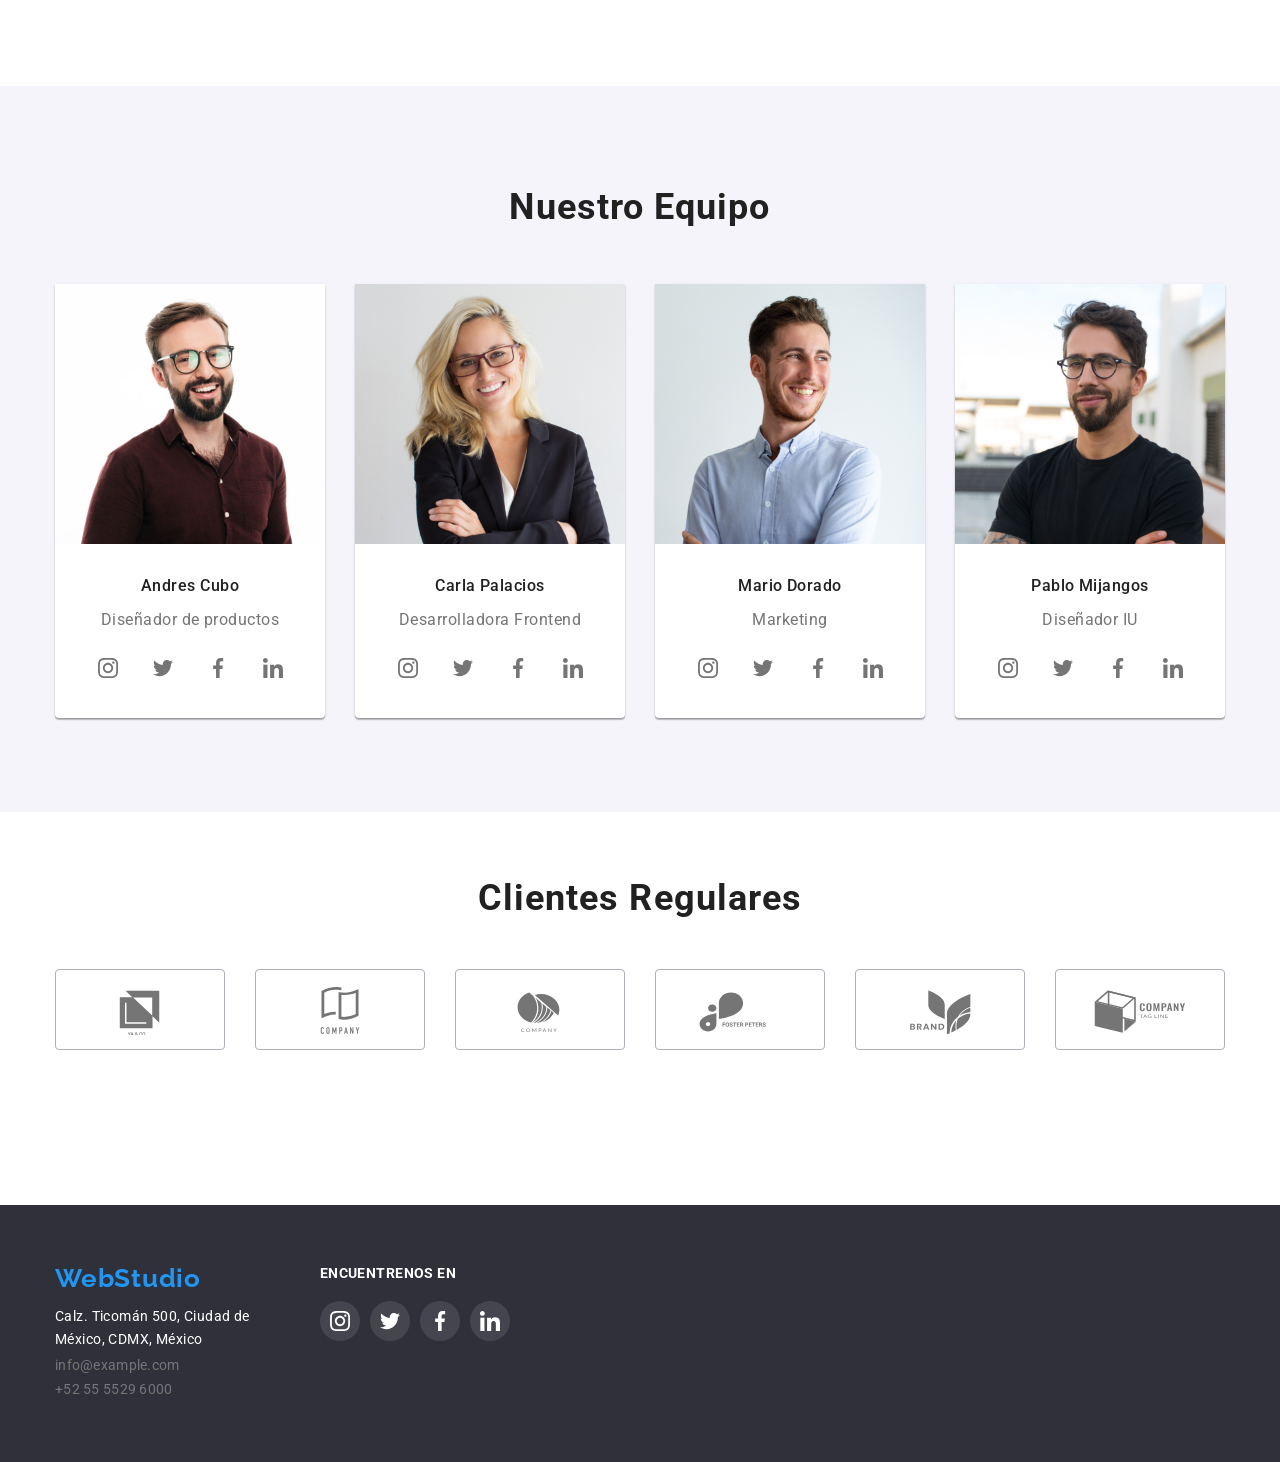
==== commit f9f632a2: "Cambios pertinentes 02" ====
--- a/index.html
+++ b/index.html
@@ -62,12 +62,12 @@
           <button id="btn-open-modal" class="heroes-button" type="button">
             Solicite nuestro servicio
           </button>
-          <dialog open id="modal">
+          <dialog id="modal">
             <p>
               Lorem ipsum, dolor sit amet consectetur adipisicing elit. Iste,
               fugiat.
             </p>
-            <button id="btn-open-close">cerrar</button>
+            <button id="btn-close-modal">cerrar</button>
           </dialog>
         </div>
       </section>
--- a/css/styles.css
+++ b/css/styles.css
@@ -567,13 +567,10 @@
 
 .item-products:hover .overlay-products-hover {
   top: 0px;
-  background-color: var(--background-color-box-products-hover);
 }
 
 .overlay-products-hover {
   position: absolute;
-  width: 370px;
-  height: 294px;
   top: 300px;
   transition: 250ms;
   transition-timing-function: cubic-bezier(0.4, 0, 0.2, 1);
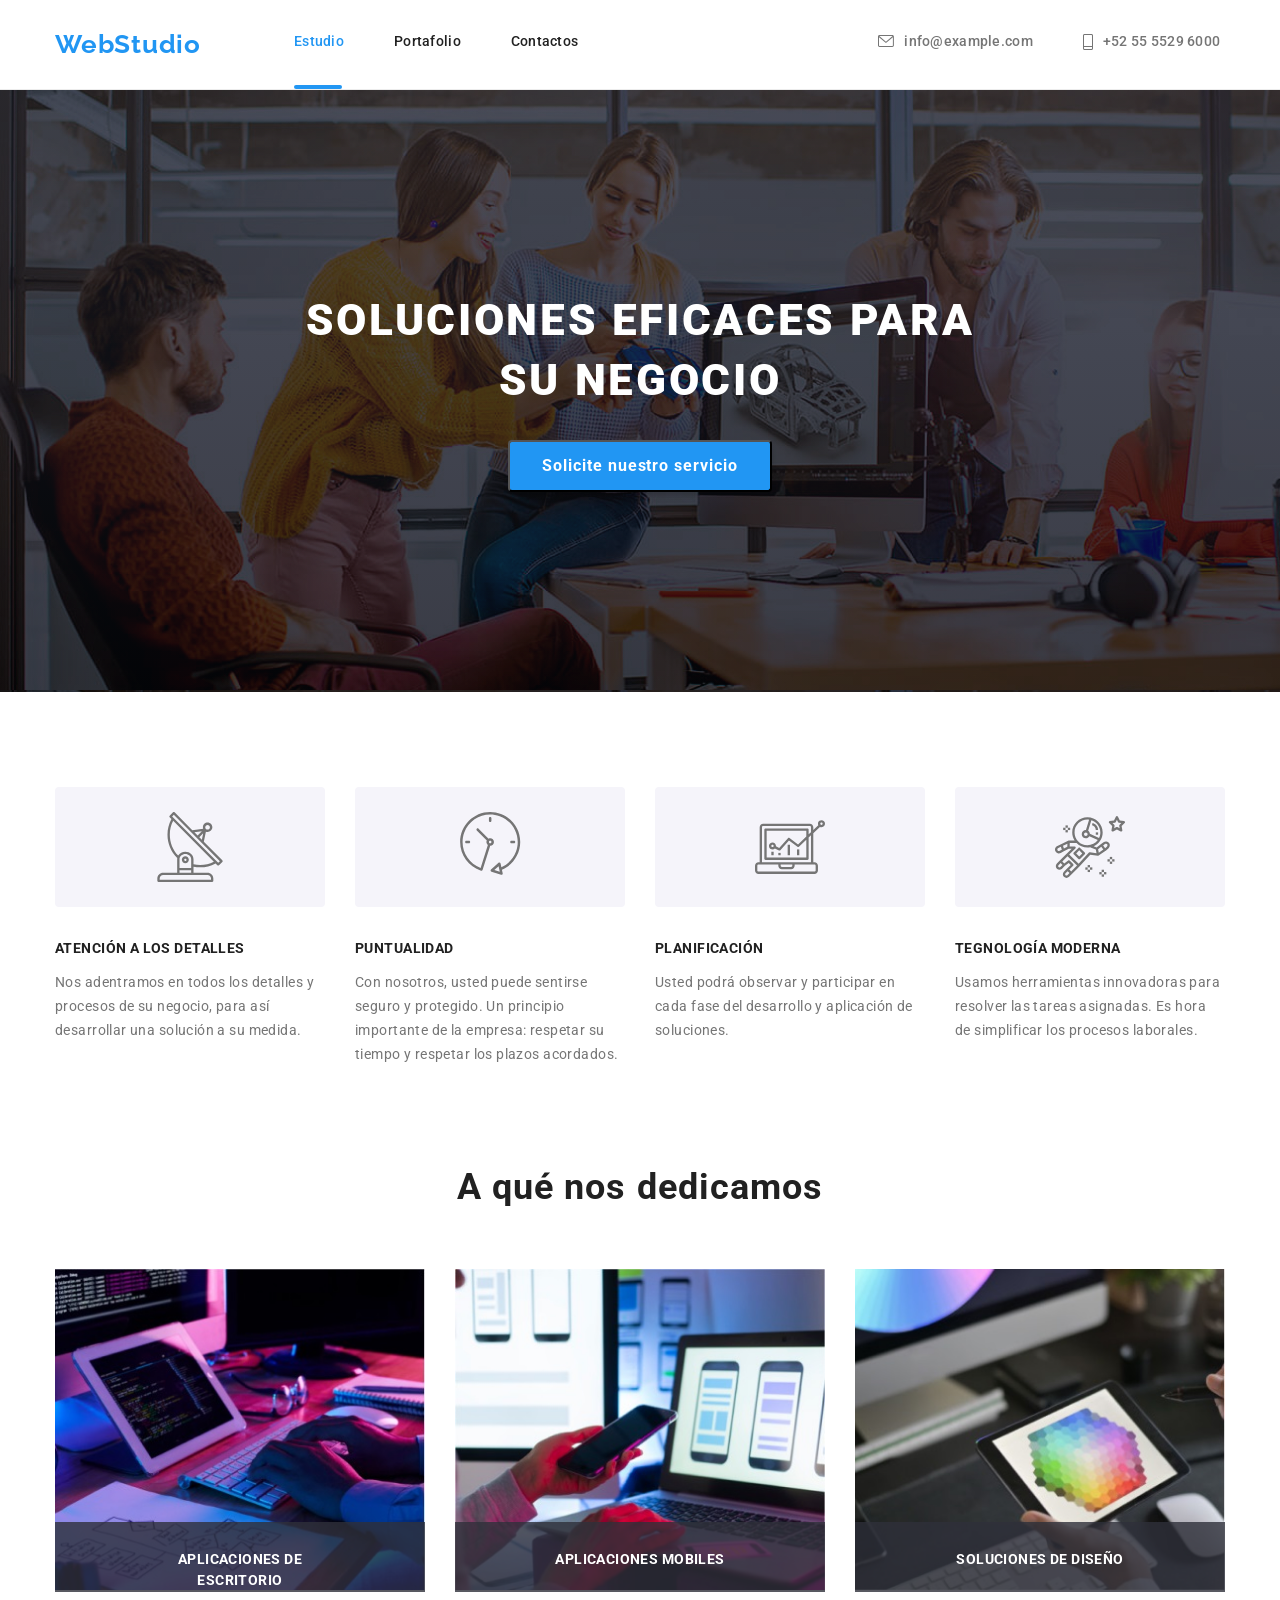
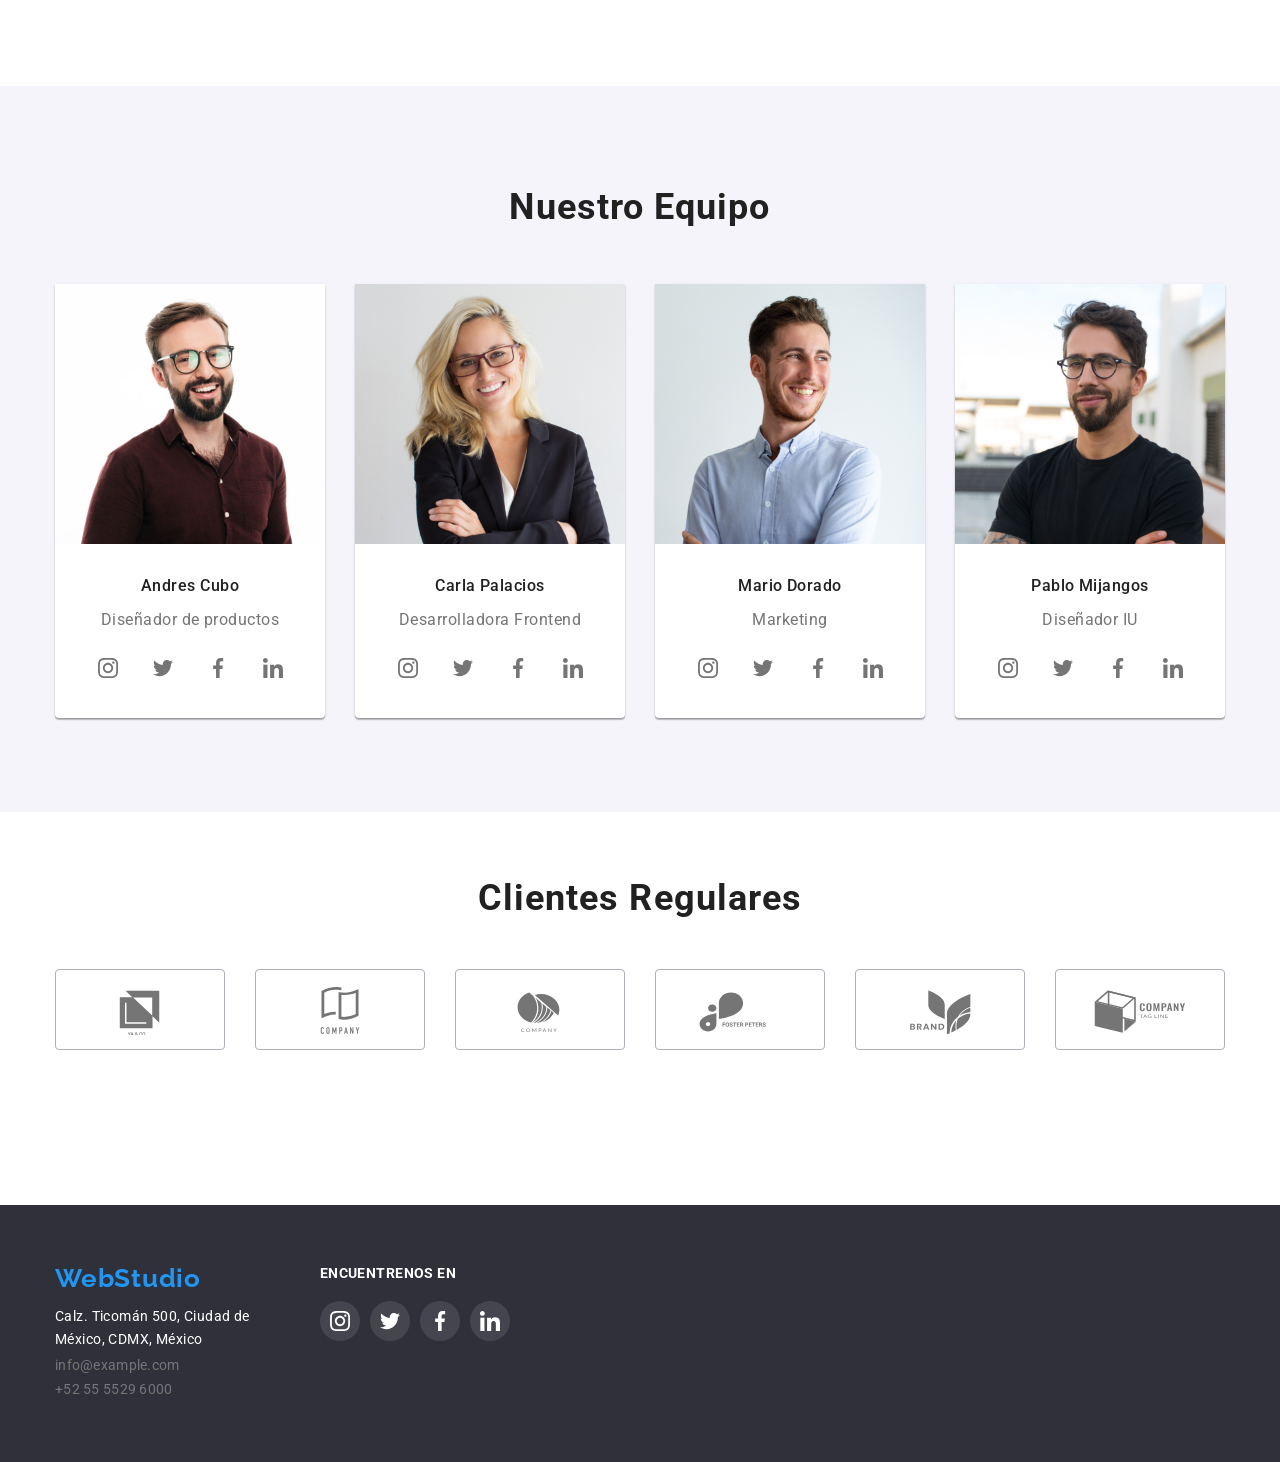
==== commit af78a005: "Cambios pertinentes 03" ====
--- a/index.html
+++ b/index.html
@@ -63,11 +63,11 @@
             Solicite nuestro servicio
           </button>
           <dialog id="modal">
-            <p>
-              Lorem ipsum, dolor sit amet consectetur adipisicing elit. Iste,
-              fugiat.
-            </p>
-            <button id="btn-close-modal">cerrar</button>
+            <button id="btn-close-modal">
+              <svg class="vector-btn-close-modal">
+                <use href="./images/symbol-defs.svg#icon-vector"></use>
+              </svg>
+            </button>
           </dialog>
         </div>
       </section>
--- a/css/styles.css
+++ b/css/styles.css
@@ -135,10 +135,34 @@
 
 .estudio {
   color: var(--color-pseudoclase);
+  position: relative;
+}
+
+.estudio::after {
+  content: '';
+  position: absolute;
+  left: 0px;
+  top: calc(100% + 26px);
+  width: 48px;
+  height: 4px;
+  background: #2196f3;
+  border-radius: 2px;
 }
 
 .portafolio {
   color: var(--color-pseudoclase);
+  position: relative;
+}
+
+.portafolio::after {
+  content: '';
+  position: absolute;
+  left: 0px;
+  top: calc(100% + 26px);
+  width: 78px;
+  height: 4px;
+  background: #2196f3;
+  border-radius: 2px;
 }
 
 .a-header-text {
@@ -180,6 +204,33 @@
     url(../images/Imagen.jpg);
   padding-top: 200px;
   padding-bottom: 200px;
+}
+
+#modal {
+  position: relative;
+  width: 528px;
+  height: 581px;
+  background-color: #ffffff;
+  box-shadow: 0px 1px 3px rgba(0, 0, 0, 0.12), 0px 1px 1px rgba(0, 0, 0, 0.14),
+    0px 2px 1px rgba(0, 0, 0, 0.2);
+  border-radius: 4px;
+}
+
+.vector-btn-close-modal {
+  padding: 9px;
+  width: 30px;
+  height: 30px;
+  border-radius: 50%;
+  border: 1px solid rgba(0, 0, 0, 0.1);
+}
+
+#btn-close-modal {
+  background-color: #ffffff;
+  position: absolute;
+  right: 8px;
+  top: 8px;
+  border: none;
+  cursor: pointer;
 }
 
 .heroes-title {
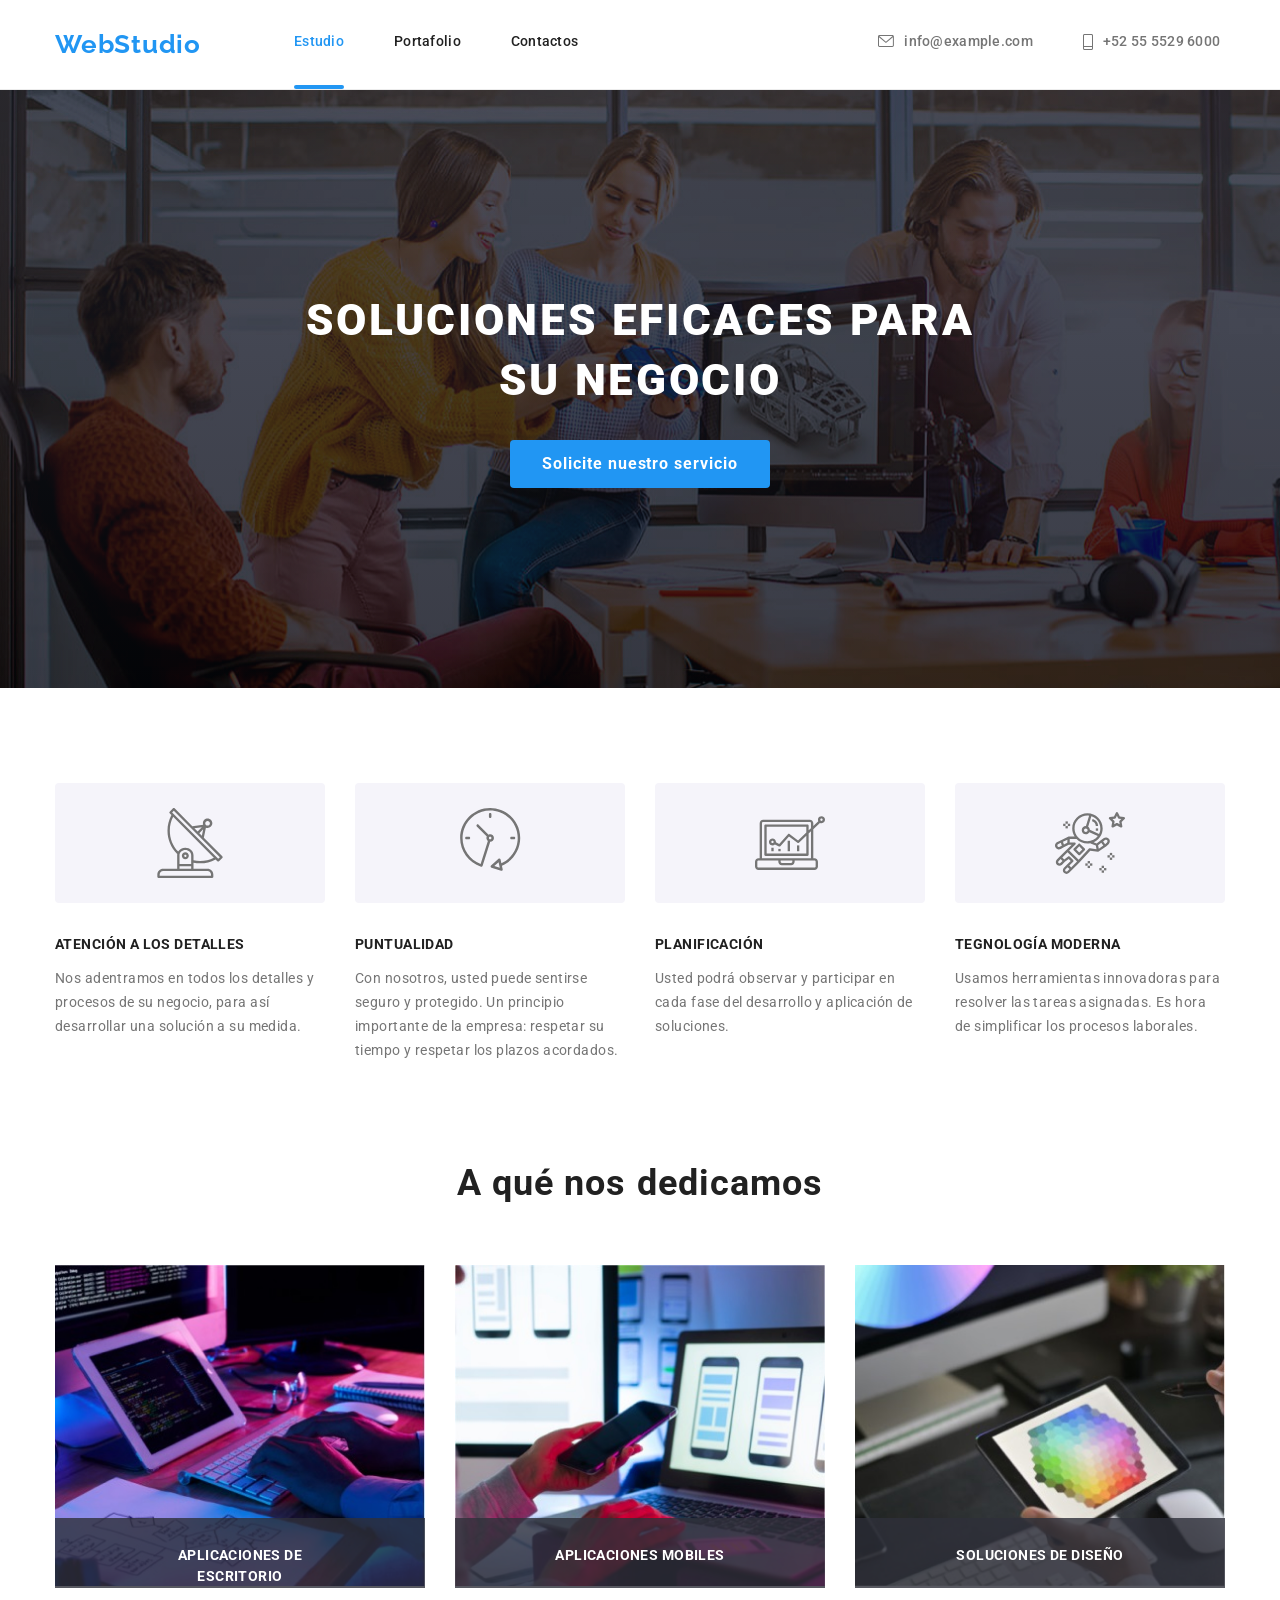
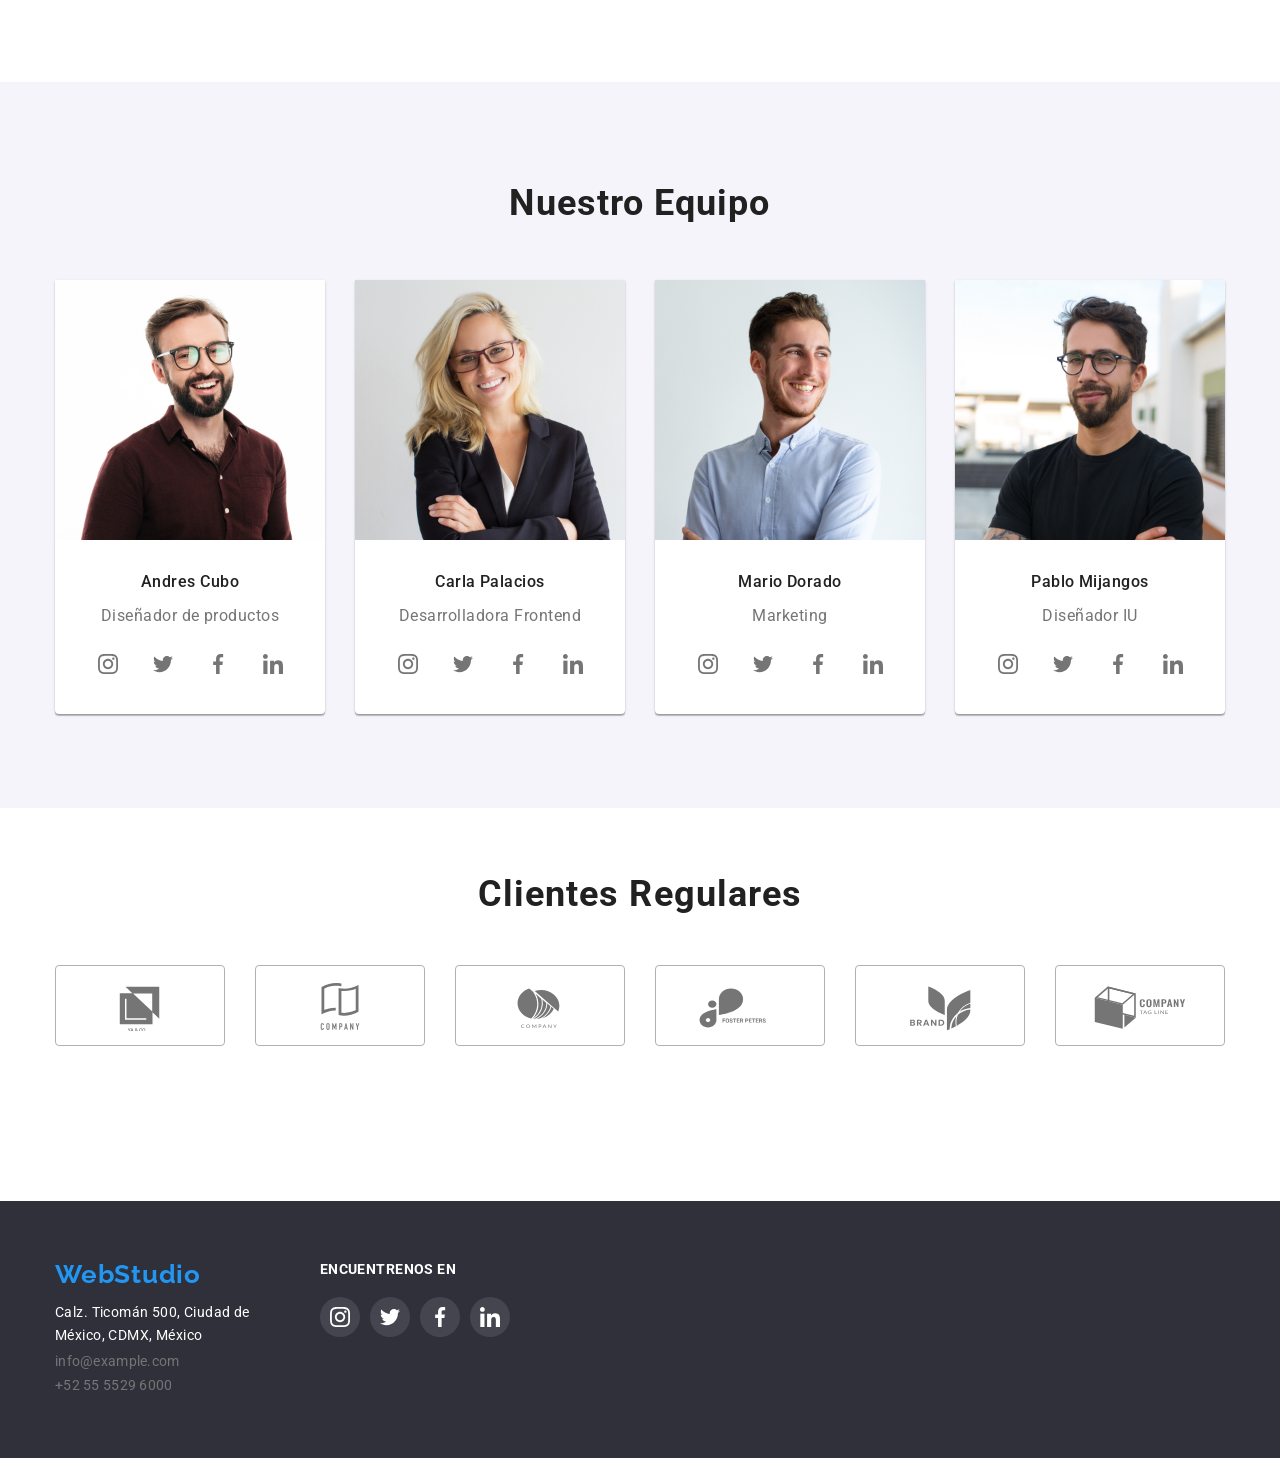
==== commit cc492be7: "Agregar archivos de repositorio anterior" ====
--- a/index.html
+++ b/index.html
@@ -68,6 +68,36 @@
                 <use href="./images/symbol-defs.svg#icon-vector"></use>
               </svg>
             </button>
+            <h3>Deje sus datos, nos contactaremos con usted</h3>
+            <form action="">
+              <label for="name" id="name">Nombre</label><br />
+              <input type="text" name="name" id="name" /> <br />
+              <label for="telefono" id="telefono">Telefono</label><br />
+              <input type="tel" name="tel" id="telefono" /><br />
+              <label for="email" id="email">E-mail</label><br />
+              <input type="email" name="email" id="email" /><br />
+              <label for="comentario" id="email">Comentarios</label><br />
+              <textarea
+                name="Comentario"
+                rows="5"
+                placeholder="Introduzca el texto"
+              ></textarea
+              ><br />
+              <div>
+                <svg class="icons-indicators">
+                  <use href="./images/symbol-defs.svg#icon-reloj-1"></use>
+                </svg>
+                <p>
+                  Estoy de acuerdo con el boletín informativo y acepto los
+                  Términos y Condiciones
+                </p>
+              </div>
+              <input
+                class="btn-send-modal"
+                type="submit"
+                value="Enviar"
+              /><br />
+            </form>
           </dialog>
         </div>
       </section>
--- a/css/styles.css
+++ b/css/styles.css
@@ -143,7 +143,7 @@
   position: absolute;
   left: 0px;
   top: calc(100% + 26px);
-  width: 48px;
+  width: 100%;
   height: 4px;
   background: #2196f3;
   border-radius: 2px;
@@ -159,7 +159,7 @@
   position: absolute;
   left: 0px;
   top: calc(100% + 26px);
-  width: 78px;
+  width: 100%;
   height: 4px;
   background: #2196f3;
   border-radius: 2px;
@@ -211,15 +211,15 @@
   width: 528px;
   height: 581px;
   background-color: #ffffff;
-  box-shadow: 0px 1px 3px rgba(0, 0, 0, 0.12), 0px 1px 1px rgba(0, 0, 0, 0.14),
-    0px 2px 1px rgba(0, 0, 0, 0.2);
+  border: none;
   border-radius: 4px;
+  padding: 40px;
 }
 
 .vector-btn-close-modal {
   padding: 9px;
-  width: 30px;
-  height: 30px;
+  width: 35px;
+  height: 35px;
   border-radius: 50%;
   border: 1px solid rgba(0, 0, 0, 0.1);
 }
@@ -257,7 +257,7 @@
   display: flex;
   letter-spacing: 0.06em;
   cursor: pointer;
-  box-shadow: 0px 4px 4px rgba(0, 0, 0, 0.15);
+  border: none;
   border-radius: 4px;
   margin-top: 30px;
   background-color: var(--color-pseudoclase);
@@ -566,9 +566,12 @@
 }
 
 .item-products:hover {
-  box-shadow: 1px 4px 6px 0px rgba(0, 0, 0, 0.16);
-  box-shadow: 0px 4px 4px 0px rgba(0, 0, 0, 0.06);
-  box-shadow: 0px 1px 1px 0px rgba(0, 0, 0, 0.12);
+  background: #ffffff;
+  background-repeat: no-repeat;
+  border: 1px solid #eeeeee;
+  box-shadow: 0px 1px 1px rgba(0, 0, 0, 0.12), 0px 4px 4px rgba(0, 0, 0, 0.06),
+    1px 4px 6px rgba(0, 0, 0, 0.16);
+  transition-duration: 250ms;
 }
 
 .box-container-products-hover {
